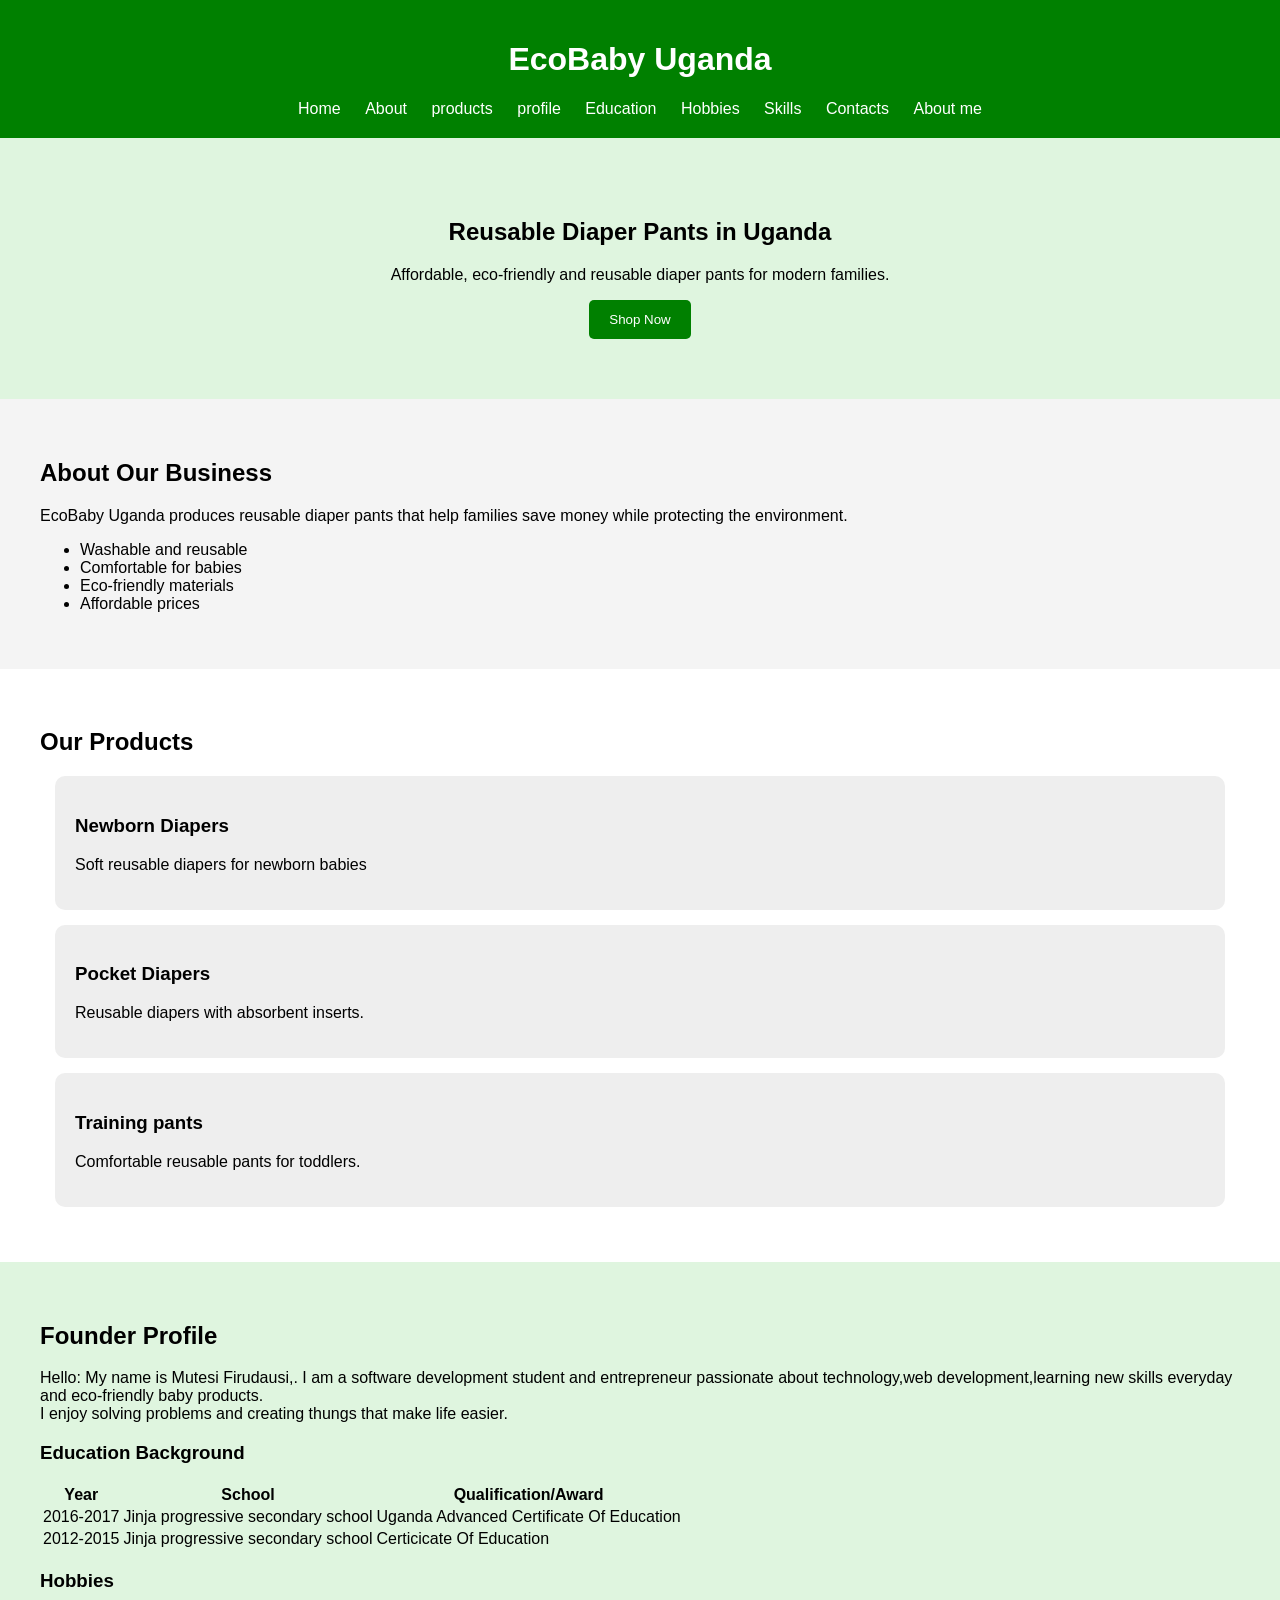
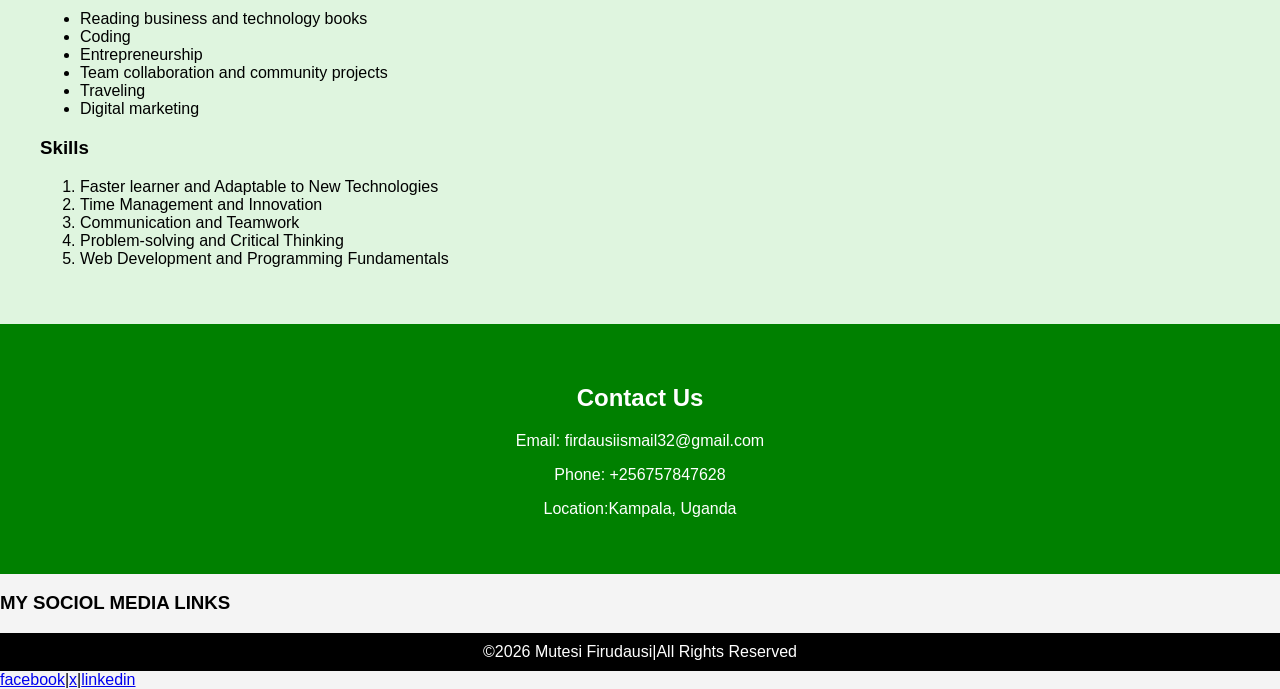
==== index.html @ 182d4ecd "My first website" ====
<!DOCTYPE html>
<html lang="en">

<head>
    <meta charset="UTF-8">
    <meta name="viewport" content="width=device-width, initial-scale=1.0">
    <title>EcoBaby Uganda</title>
    <link rel="stylesheet" href="style.css">
</head>

<body>
    <!--Navigation-->
    <div class="nav links">
        <header>
            <h1>EcoBaby Uganda</h1>
            <nav>
                <a href="index.html">Home</a>
                <a href="About.html">About</a>
                <a href="products.html">products</a>
                <a href="profile.html">profile</a>
                <a href="educ.html">Education</a>
                <a href="hobbies.html">Hobbies</a>
                <a href="skills.html">Skills</a>
                <a href="contact.html">Contacts</a>
                <a href="#about">About me</a>
            </nav>
    </div>
    </header>
    <!--Hero Section-->
    <section class="hero">
        <h2>Reusable Diaper Pants in Uganda</h2>
        <p>
            Affordable, eco-friendly and reusable diaper pants for modern families.
        </p>
        <button>Shop Now</button>
    </section>
    <!--About -->
    <section id="about" class="about">
        <h2>About Our Business</h2>
        <p>EcoBaby Uganda produces reusable diaper pants that help families save money while protecting the environment.
        </p>
        <ul>
            <li>Washable and reusable</li>
            <li>Comfortable for babies</li>
            <li>Eco-friendly materials</li>
            <li>Affordable prices</li>
        </ul>
    </section>
    <!--products-->
    <section id="products" class="products">
        <h2>Our Products</h2>
        <div class="product-box">
            <h3>Newborn Diapers</h3>
            <p>Soft reusable diapers for newborn babies</p>
        </div>
        <div class="product-box">
            <h3>Pocket Diapers</h3>
            <p>Reusable diapers with absorbent inserts.</p>
        </div>
        <div class="product-box">
            <h3>Training pants</h3>
            <p>Comfortable reusable pants for toddlers.</p>
        </div>
    </section>
    <!--personal profile-->
    <section id="profile" class="profile">
        <h2>Founder Profile</h2>
        <p>Hello: My name is Mutesi Firudausi,. I am a software development student and entrepreneur passionate about
            technology,web development,learning new skills everyday and eco-friendly baby products.<br>I enjoy solving
            problems and creating thungs that make life easier.
        </p>
        <h3>Education Background</h3>
        <table>
            <tr>
                <th>Year</th>
                <th>School</th>
                <th>Qualification/Award</th>
            </tr>
            <tr>
                <td>2016-2017</td>
                <td>Jinja progressive secondary school</td>
                <td>Uganda Advanced Certificate Of Education</td>
            </tr>
            <tr>
                <td>2012-2015</td>
                <td>Jinja progressive secondary school</td>
                <td>Certicicate Of Education</td>
            </tr>
        </table>
        <h3>Hobbies</h3>
        <ul>
            <li>Reading business and technology books</li>
            <li>Coding</li>
            <li>Entrepreneurship</li>
            <li>Team collaboration and community projects</li>
            <li>Traveling</li>
            <LI>Digital marketing</LI>
        </ul>
        <h3>Skills</h3>
        <ol>
            <li>Faster learner and Adaptable to New Technologies</li>
            <li>Time Management and Innovation</li>
            <li>Communication and Teamwork</li>
            <li>Problem-solving and Critical Thinking</li>
            <li>Web Development and Programming Fundamentals</li>
        </ol>
    </section>
    <!--Contact-->
    <section id="contact" class="contact">
        <h2>Contact Us</h2>
        <p> Email: firdausiismail32@gmail.com</p>
        <p>Phone: +256757847628</p>
        <p>Location:Kampala, Uganda</p>
    </section>
    <h3>MY SOCIOL MEDIA LINKS</h3>
    <footer>&copy;2026 Mutesi Firudausi|All Rights Reserved</footer>
    <a href="https://www.facebook.com">facebook</a>|<a href="https://x.com/twitt-login?lang=en">x</a>|<a
        href="https://www.linkedin.com/login">linkedin</a>
</body>

</html>
---- style.css ----
body{
    font-family: Arial, sans-serif;
    margin:0;
    padding:0;
    background-color: #f4f4f4;
}
/*Header*/
header{
    background-color: green;
    color: white;
    padding: 20px;
    text-align: center;
}
nav a{
    color: white;
    margin: 10px;
    text-decoration: none;
}
/*Hero section */
.hero{
    background-color: #dff5df;
    text-align: center;
    padding: 60px;
}
.hero button{
    padding: 12px 20px;
    background-color: green;
    color: white;
    border: none;
    border-radius: 5px;
}
/*sections*/
section{
    padding: 40px;
}
.products{
    background-color: white;
}
.product-box{
    background-color: #eeeeee;
    margin: 15px;
    padding: 20px;
    border-radius: 10px;
}
/*profile*/
.profile{
    background-color: #dff5df;
}
/*contact*/
.contact{
    background-color: green;
    color: white;
    text-align: center;
}
/* Footer */
footer{
    background-color: black;
    color: white;
    text-align: center;
    padding: 10px;
}
html{
    scroll-behavior: smooth;
}
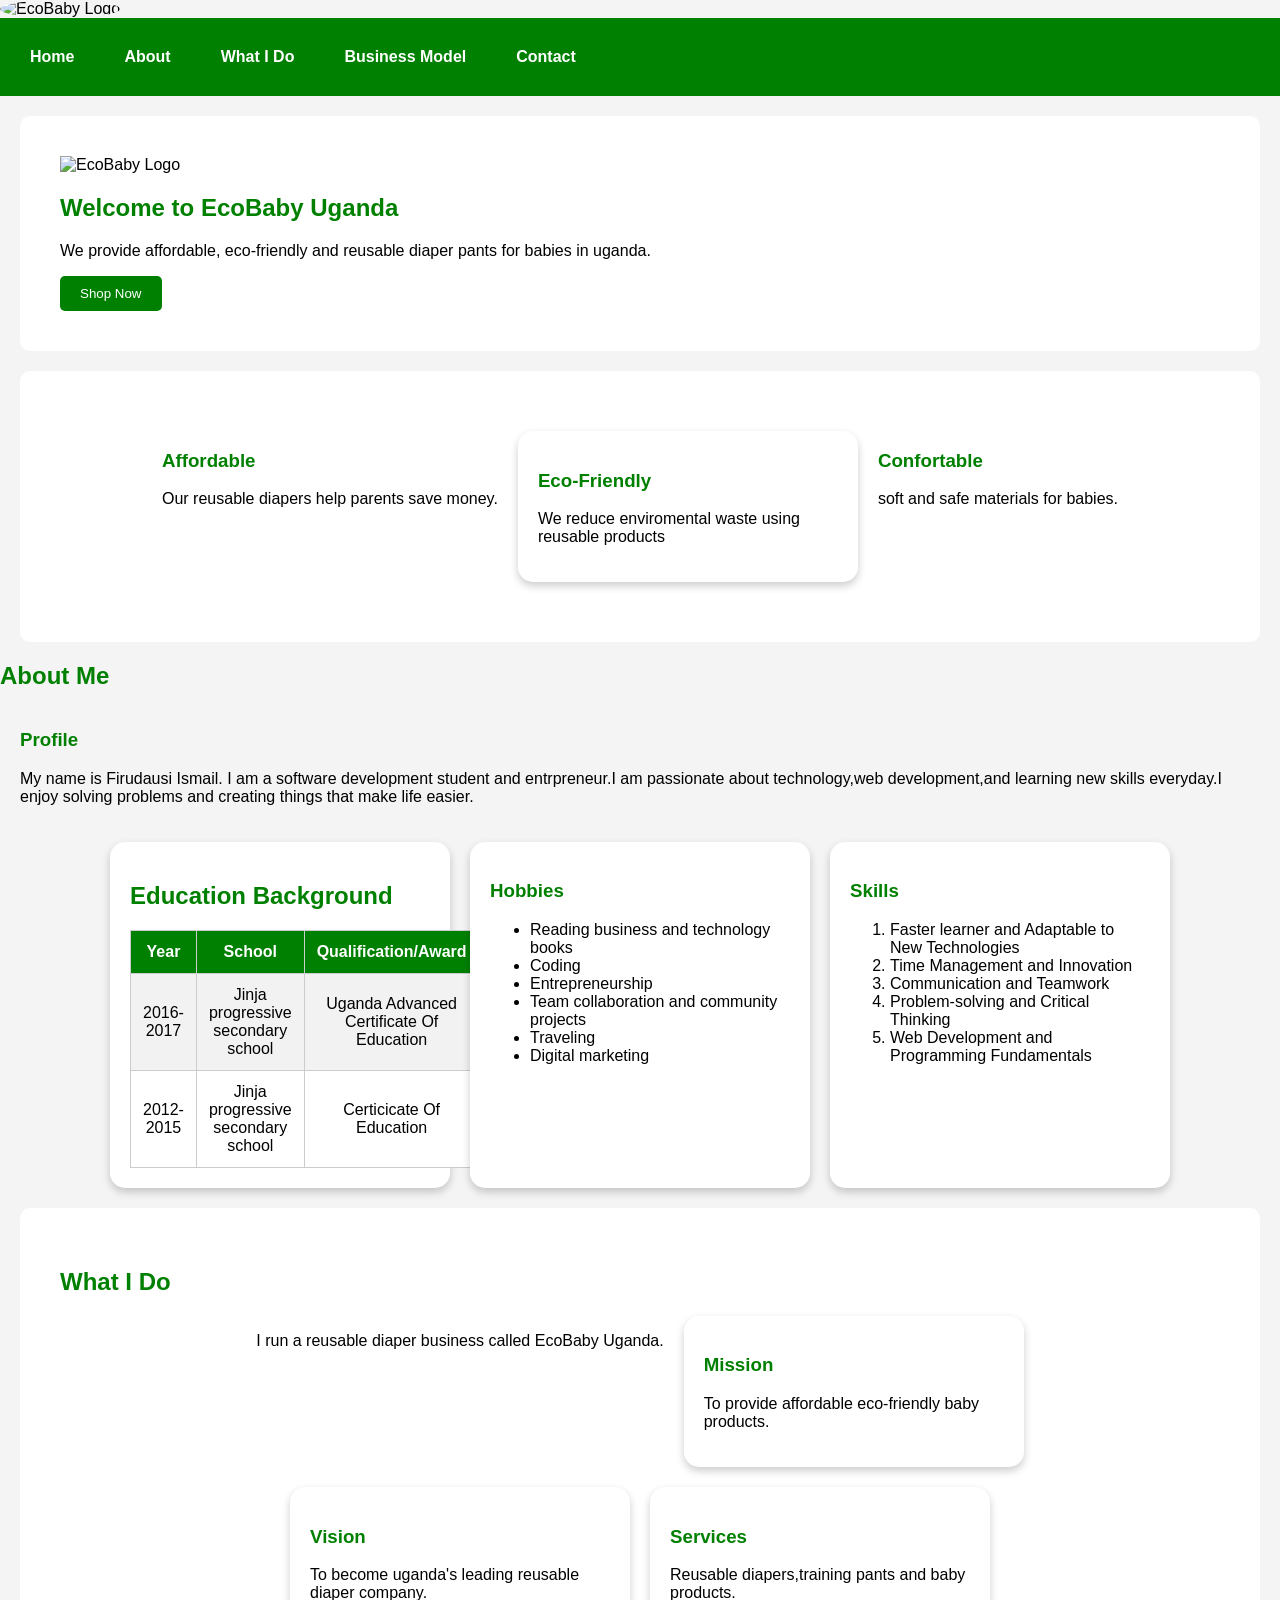
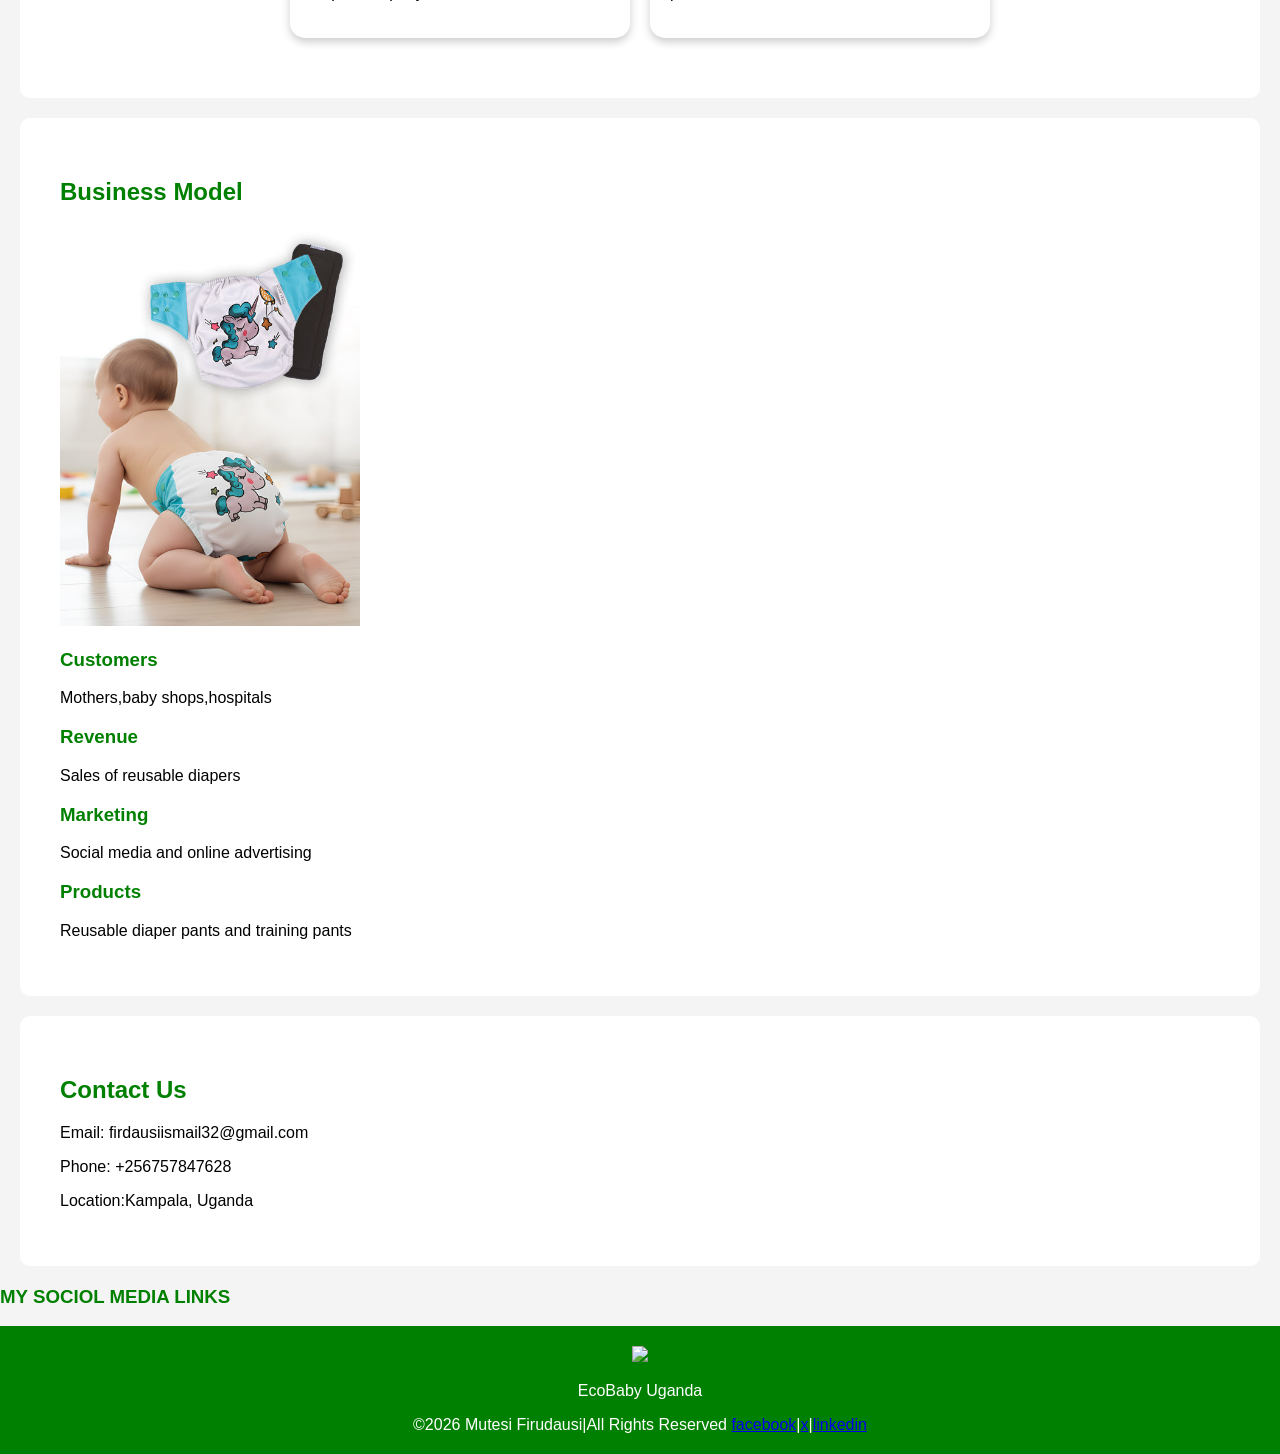
==== commit 7d875719: "refactory" ====
--- a/index.html
+++ b/index.html
@@ -10,66 +10,57 @@
 
 <body>
     <!--Navigation-->
+    <div class="logo">
+        <img src="image/logo.png" alt="EcoBaby Logo">
+    </div>
     <div class="nav links">
-        <header>
-            <h1>EcoBaby Uganda</h1>
             <nav>
                 <a href="index.html">Home</a>
                 <a href="About.html">About</a>
-                <a href="products.html">products</a>
-                <a href="profile.html">profile</a>
-                <a href="educ.html">Education</a>
-                <a href="hobbies.html">Hobbies</a>
-                <a href="skills.html">Skills</a>
-                <a href="contact.html">Contacts</a>
-                <a href="#about">About me</a>
+                <a href="whatido.html">What I Do</a>
+                <a href="businessmodel.html">Business Model</a>
+                <a href="contact.html">Contact</a> 
             </nav>
     </div>
-    </header>
-    <!--Hero Section-->
     <section class="hero">
-        <h2>Reusable Diaper Pants in Uganda</h2>
+    <div class="hero-card">
+        <img src="images/logo.png" alt="EcoBaby Logo" width="150">
+        <h1>Welcome to EcoBaby Uganda</h1>
         <p>
-            Affordable, eco-friendly and reusable diaper pants for modern families.
+           We provide affordable, eco-friendly and reusable diaper pants for babies in uganda.
         </p>
         <button>Shop Now</button>
+    </div>
     </section>
-    <!--About -->
-    <section id="about" class="about">
-        <h2>About Our Business</h2>
-        <p>EcoBaby Uganda produces reusable diaper pants that help families save money while protecting the environment.
+    <!--Features-->
+    <section>
+        <div class="container">
+            <div class="card">
+                <h3>Affordable</h3>
+                <p>Our reusable diapers help parents save money.</p>
+            </div>
+            <div class="cards">
+                <h3>Eco-Friendly</h3>
+                <p>We reduce enviromental waste using reusable products</p>
+            </div>
+            <div class="card>">
+                <h3>Confortable</h3>
+                <p>soft and safe materials for babies.</p>
+            </div>
+            </div>
+    </section>
+   <!--About-->
+    <secti on id="about" class="about">
+        <h2>About Me</h2>
+        <div class="container">
+            <!--profile card-->
+            <div class="card">
+                <h3>Profile</h3>
+        <p>My name is Firudausi Ismail. I am a software development student and entrpreneur.I am passionate about technology,web development,and learning new skills everyday.I enjoy solving problems and creating things that make life easier.
         </p>
-        <ul>
-            <li>Washable and reusable</li>
-            <li>Comfortable for babies</li>
-            <li>Eco-friendly materials</li>
-            <li>Affordable prices</li>
-        </ul>
-    </section>
-    <!--products-->
-    <section id="products" class="products">
-        <h2>Our Products</h2>
-        <div class="product-box">
-            <h3>Newborn Diapers</h3>
-            <p>Soft reusable diapers for newborn babies</p>
-        </div>
-        <div class="product-box">
-            <h3>Pocket Diapers</h3>
-            <p>Reusable diapers with absorbent inserts.</p>
-        </div>
-        <div class="product-box">
-            <h3>Training pants</h3>
-            <p>Comfortable reusable pants for toddlers.</p>
-        </div>
-    </section>
-    <!--personal profile-->
-    <section id="profile" class="profile">
-        <h2>Founder Profile</h2>
-        <p>Hello: My name is Mutesi Firudausi,. I am a software development student and entrepreneur passionate about
-            technology,web development,learning new skills everyday and eco-friendly baby products.<br>I enjoy solving
-            problems and creating thungs that make life easier.
-        </p>
-        <h3>Education Background</h3>
+            </div>
+        <div class="cards">
+        <h2>Education Background</h2>
         <table>
             <tr>
                 <th>Year</th>
@@ -87,6 +78,9 @@
                 <td>Certicicate Of Education</td>
             </tr>
         </table>
+        </div>
+        <!--Hobbies card-->
+        <div class="cards">
         <h3>Hobbies</h3>
         <ul>
             <li>Reading business and technology books</li>
@@ -96,6 +90,9 @@
             <li>Traveling</li>
             <LI>Digital marketing</LI>
         </ul>
+        </div>
+        <!--Skills card-->
+        <div class="cards">
         <h3>Skills</h3>
         <ol>
             <li>Faster learner and Adaptable to New Technologies</li>
@@ -104,6 +101,38 @@
             <li>Problem-solving and Critical Thinking</li>
             <li>Web Development and Programming Fundamentals</li>
         </ol>
+        </div>
+        </div>
+    </section>
+    <section>
+        <h2>What I Do</h2>
+        <div class="container">
+        <p>I run a reusable diaper business called EcoBaby Uganda.</p>
+        <div class="cards">
+        <h3>Mission</h3>
+        <p>To provide affordable eco-friendly baby products.</p>
+        </div>
+        <div class="cards">
+        <h3>Vision</h3>
+        <p>To become uganda's leading reusable diaper company.</p>
+        </div>
+        <div class="cards">
+        <h3>Services</h3>
+        <p>Reusable diapers,training pants and baby products.</p>
+        </div>
+        </div>
+    </section>
+    <section>
+        <h2>Business Model</h2>
+        <img src="diaper.jpg" alt="Reusable Diaper" width="300">
+        <h3>Customers</h3>
+        <p>Mothers,baby shops,hospitals</p>
+        <h3>Revenue</h3>
+        <p>Sales of reusable diapers</p>
+        <h3>Marketing</h3>
+        <p>Social media and online advertising</p>
+        <h3>Products</h3>
+        <p>Reusable diaper pants and training pants</p>
     </section>
     <!--Contact-->
     <section id="contact" class="contact">
@@ -113,9 +142,13 @@
         <p>Location:Kampala, Uganda</p>
     </section>
     <h3>MY SOCIOL MEDIA LINKS</h3>
-    <footer>&copy;2026 Mutesi Firudausi|All Rights Reserved</footer>
-    <a href="https://www.facebook.com">facebook</a>|<a href="https://x.com/twitt-login?lang=en">x</a>|<a
+    <footer>
+        <img src="images/logo.png" width="80">
+        <p>EcoBaby Uganda</p>
+        &copy;2026 Mutesi Firudausi|All Rights Reserved
+        <a href="https://www.facebook.com">facebook</a>|<a href="https://x.com/twitt-login?lang=en">x</a>|<a
         href="https://www.linkedin.com/login">linkedin</a>
+    </footer>
 </body>
 
 </html>
--- a/style.css
+++ b/style.css
@@ -1,64 +1,96 @@
 body{
-    font-family: Arial, sans-serif;
-    margin:0;
-    padding:0;
-    background-color: #f4f4f4;
+    font-family: Arial,sans-serif;
+    margin: 0;
+    background: #f4f4f4;
 }
-/*Header*/
-header{
-    background-color: green;
-    color: white;
-    padding: 20px;
+nav{
+    background: green;
+    padding: 15px;
     text-align: center;
 }
 nav a{
-    color: white;
-    margin: 10px;
+    color: wheat;
+    margin: 15px;
     text-decoration: none;
+    font-weight: bold;
+}section{
+    padding: 40px;
+    margin: 20px;
+    background: white;
+    border-radius: 10px;
 }
-/*Hero section */
-.hero{
-    background-color: #dff5df;
-    text-align: center;
-    padding: 60px;
-}
-.hero button{
-    padding: 12px 20px;
-    background-color: green;
+h1,h2,h3{color: green;}
+button{
+    background: green;
     color: white;
     border: none;
+    padding: 10px 20px;
     border-radius: 5px;
 }
-/*sections*/
-section{
-    padding: 40px;
-}
-.products{
-    background-color: white;
-}
-.product-box{
-    background-color: #eeeeee;
-    margin: 15px;
-    padding: 20px;
-    border-radius: 10px;
-}
-/*profile*/
-.profile{
-    background-color: #dff5df;
-}
-/*contact*/
-.contact{
-    background-color: green;
+footer{
+    background: green;
     color: white;
     text-align: center;
+    padding: 20px;
 }
-/* Footer */
-footer{
-    background-color: black;
+table{
+    width: 100%;
+    border-collapse: collapse;
+    margin-top: 20px;
+    background: white;
+}
+table,th,td{border: 1px solid #ccc;}
+th{
+    background: green;
     color: white;
+    padding: 12px;
+}
+td{
+    padding: 12px;
     text-align: center;
-    padding: 10px;
 }
-html{
-    scroll-behavior: smooth;
+tr:nth-child(even){background: #f2f2f2;}
+tr:hover{background: #dff5df;}
+/*cards / containers */
+.container{
+    display: flex;
+    flex-wrap: wrap;
+    gap: 20px;
+    justify-content: center;
+    margin: 20px;
+}
+.cards{
+    background: white;
+    width: 300px;
+    padding: 20px;
+    border-radius: 15px;
+    box-shadow: 0 4px 8px rgba(0,0,0,0.2);
+    transition: 0.3s;
+}
+.card:hover{
+    transform: translateY(-5px);
+}
+.card h3{
+    color: green;
+}
+/*Navigation */
+nav{
+    background: green;
+    padding: 15px;
+    display: flex;
+    align-items: center;
+    gap: 20px;
+}
+/* Logo */
+.logo img{
+    width: 70px;
+    height: 70px;
+    border-radius: 50%;
+}
+/* Navigation Linkx */
+nav a{
+    color: white;
+    text-decoration: none;
+    font-weight: bold;
+}
 }
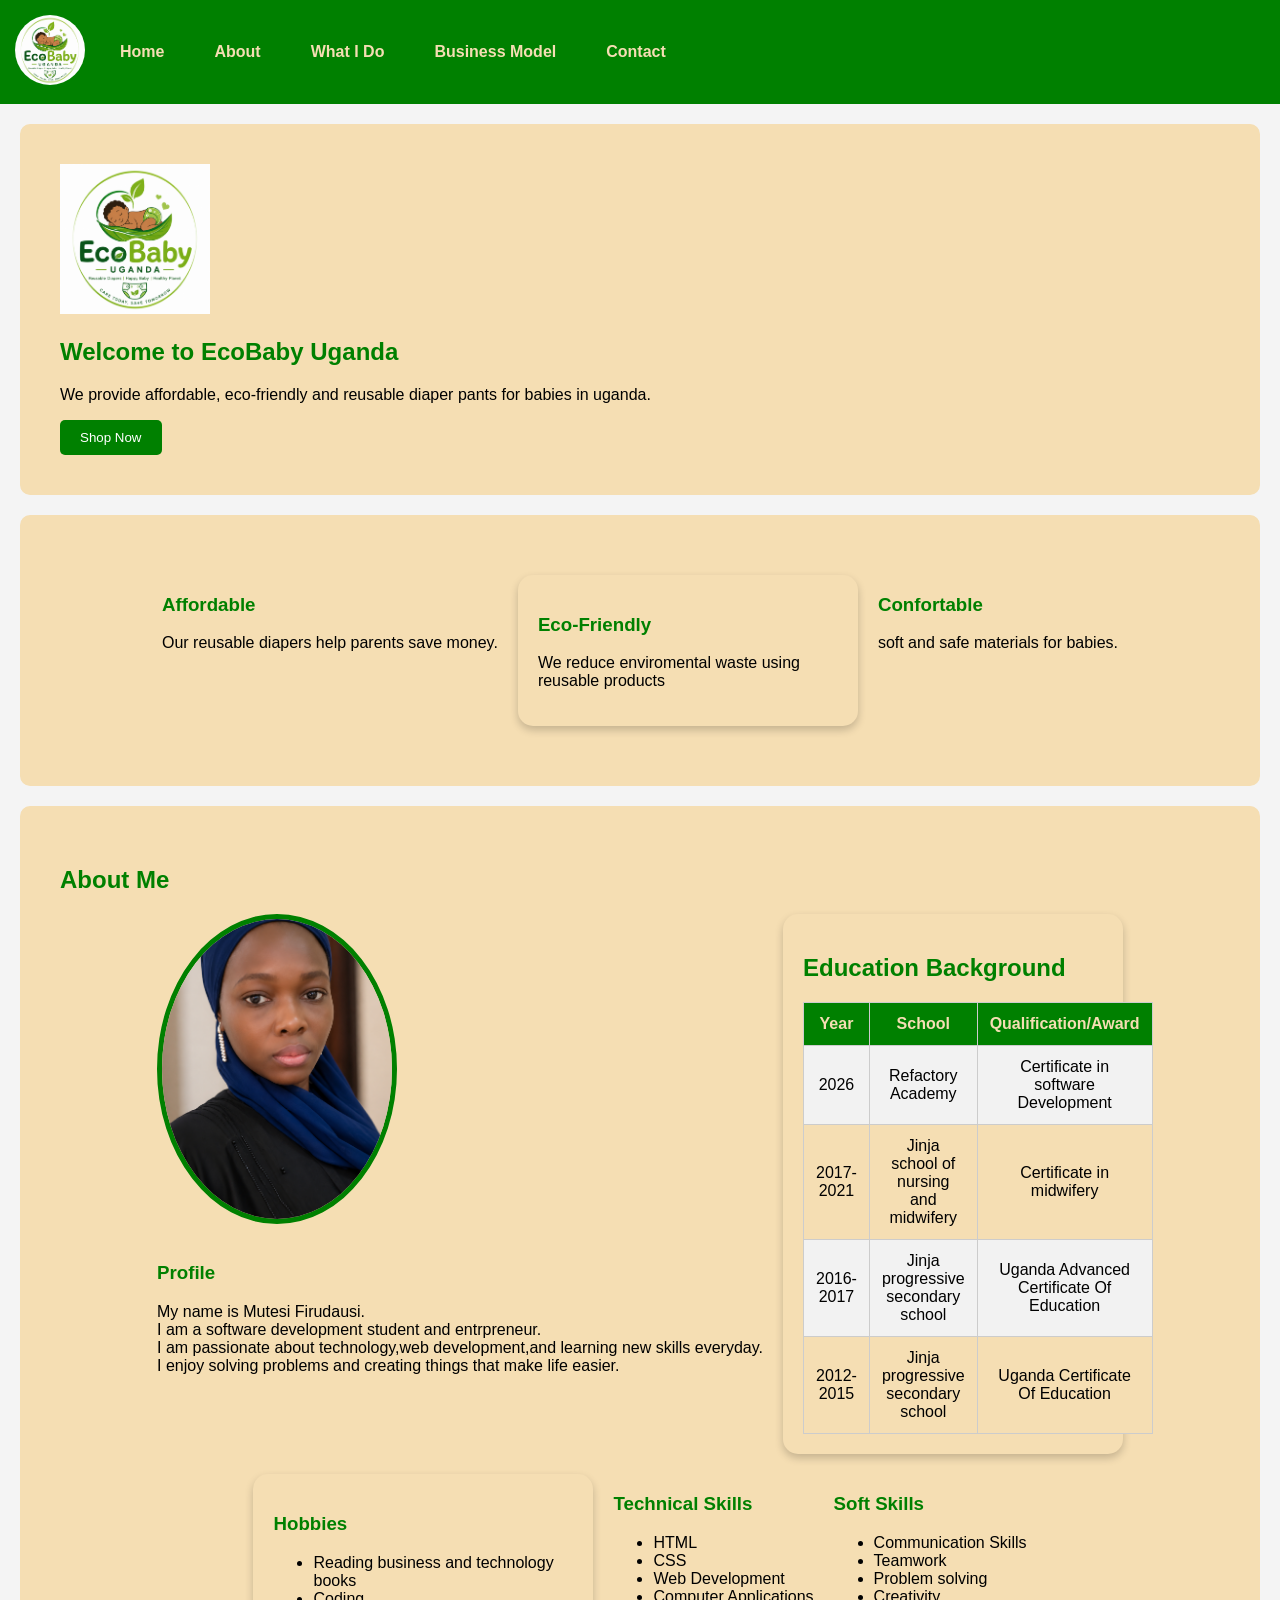
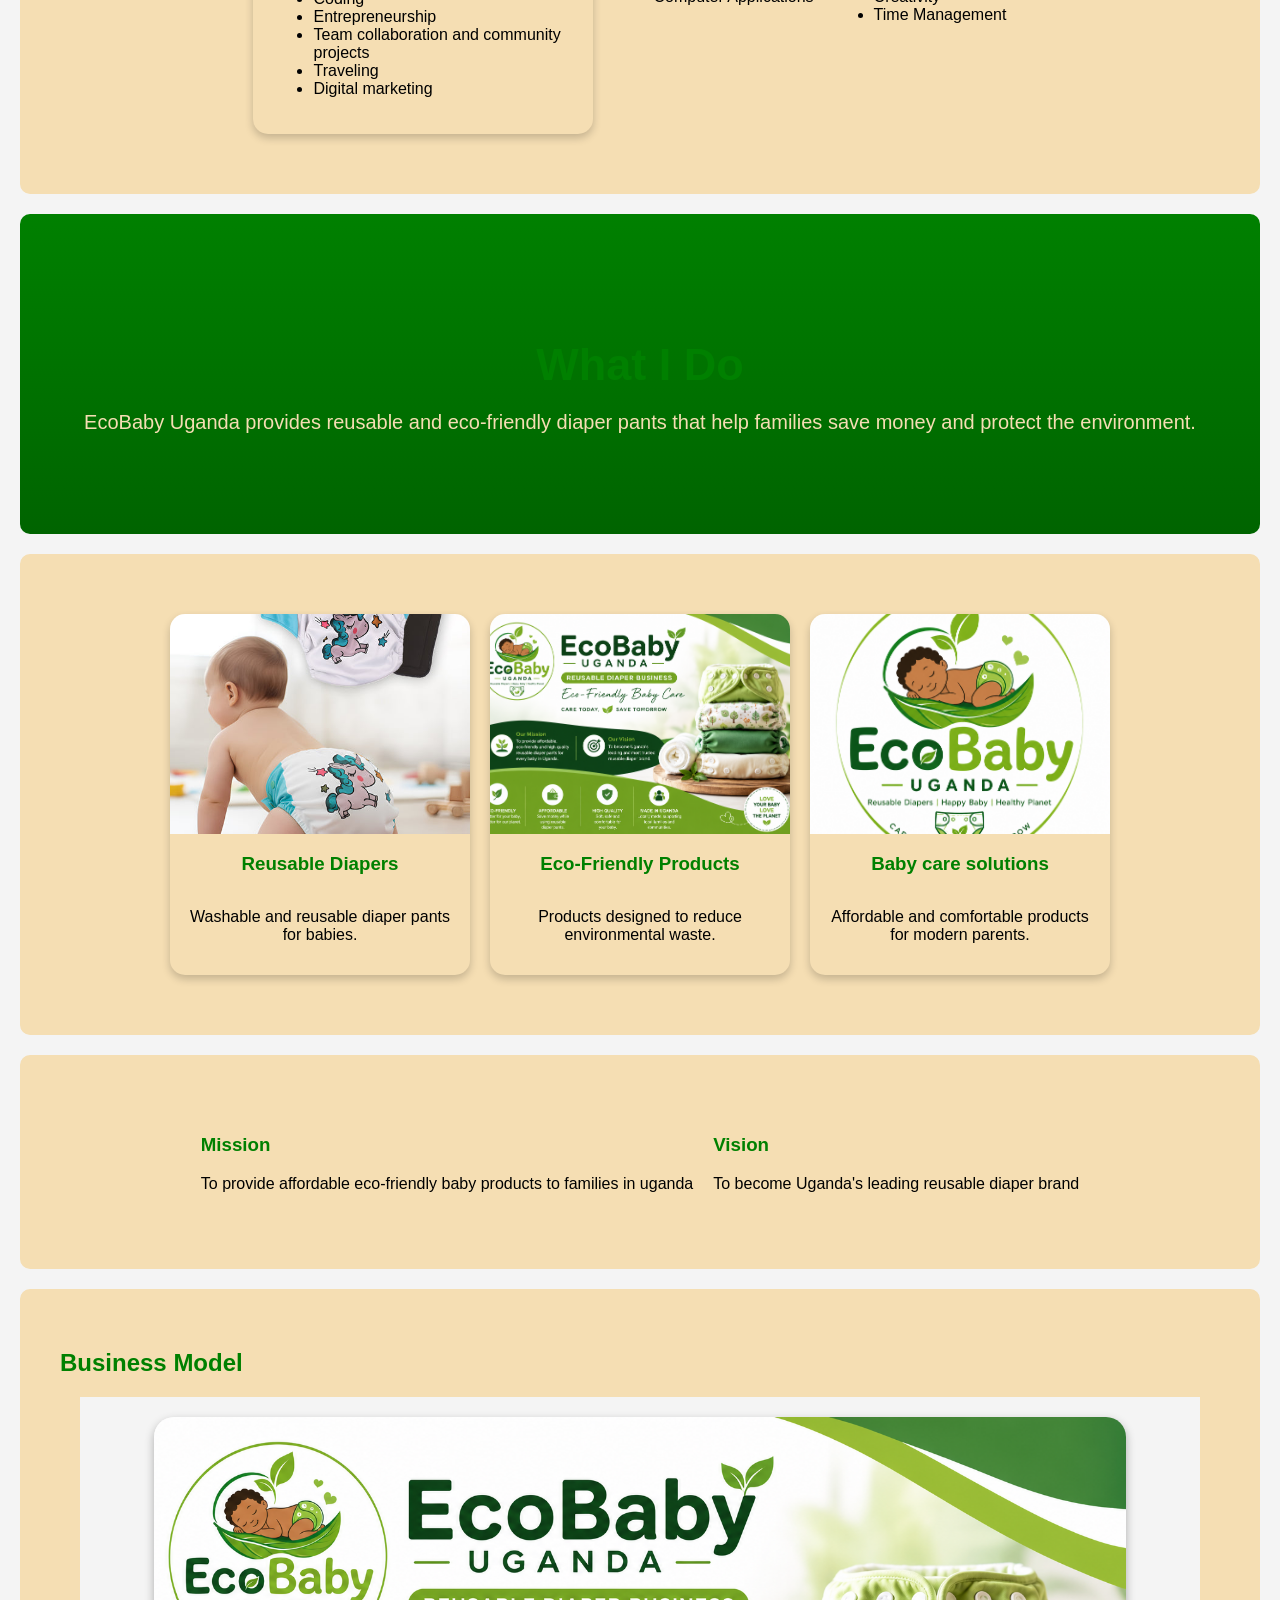
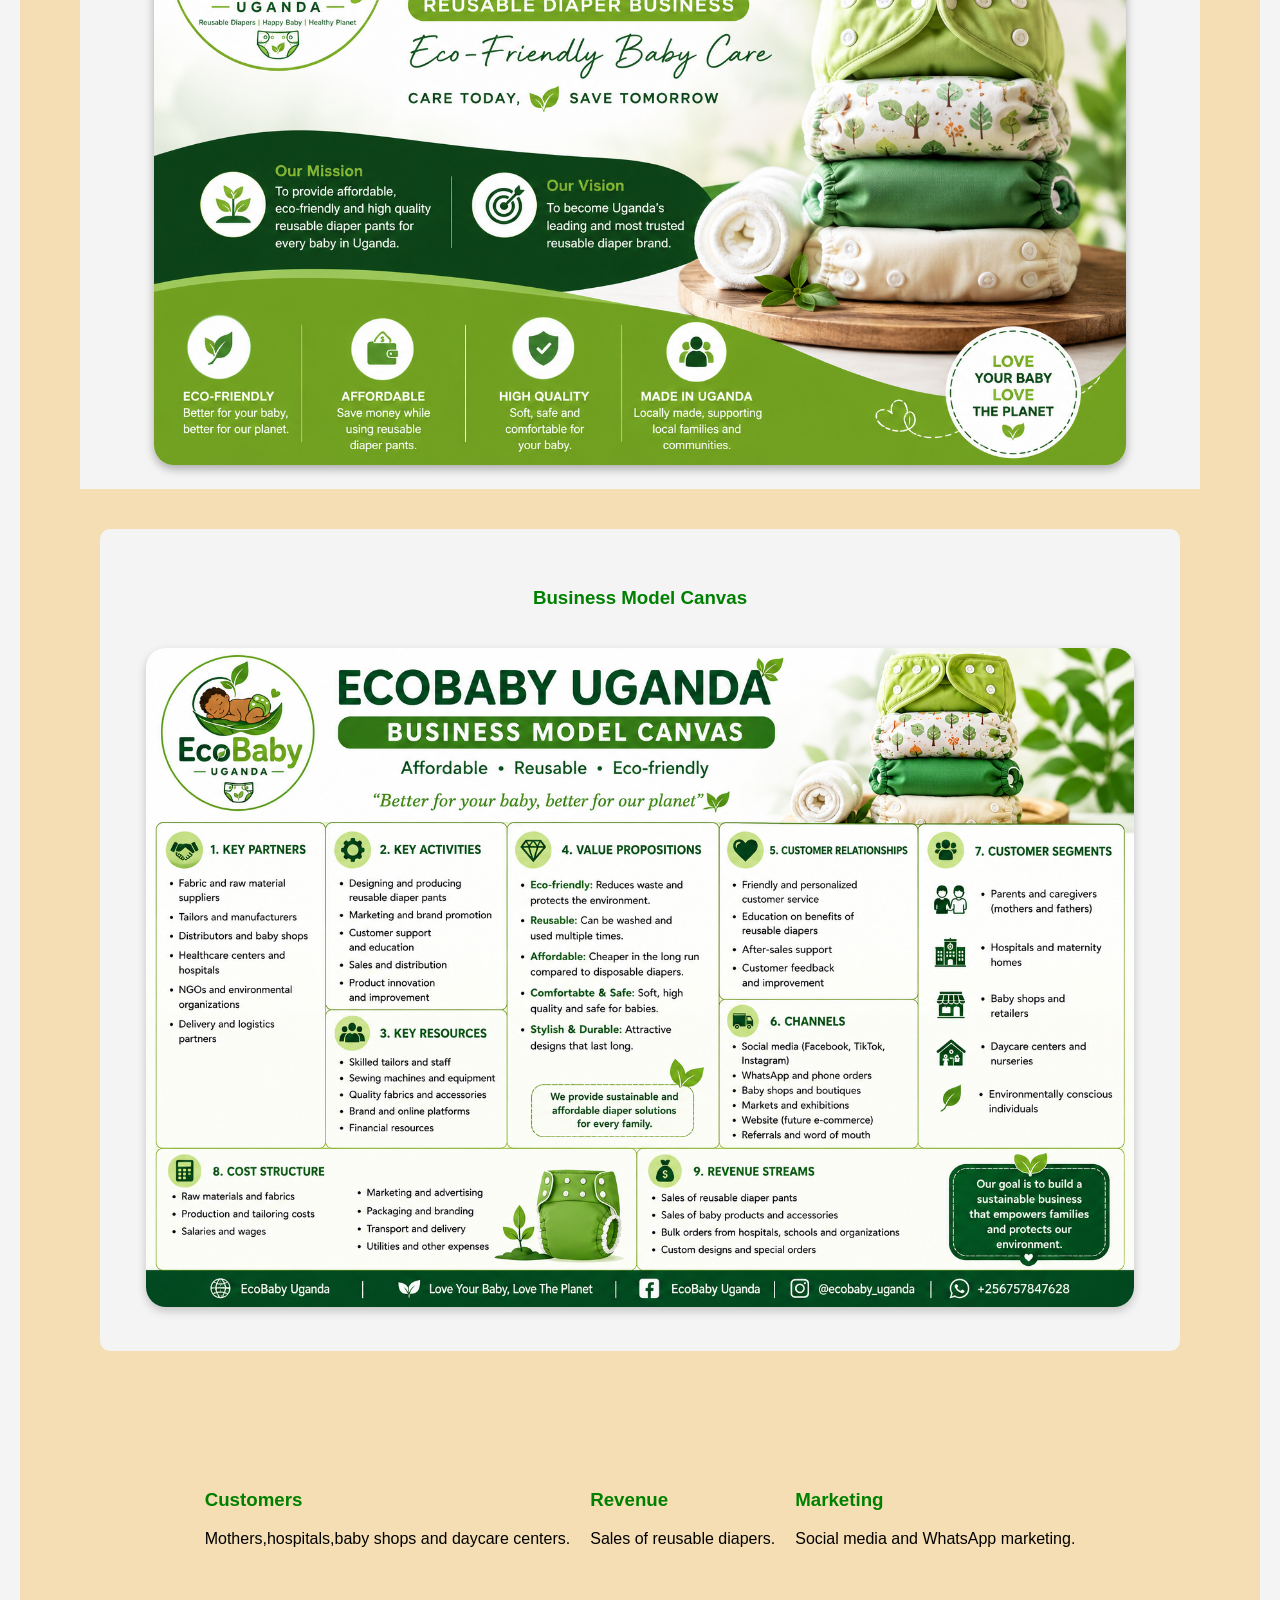
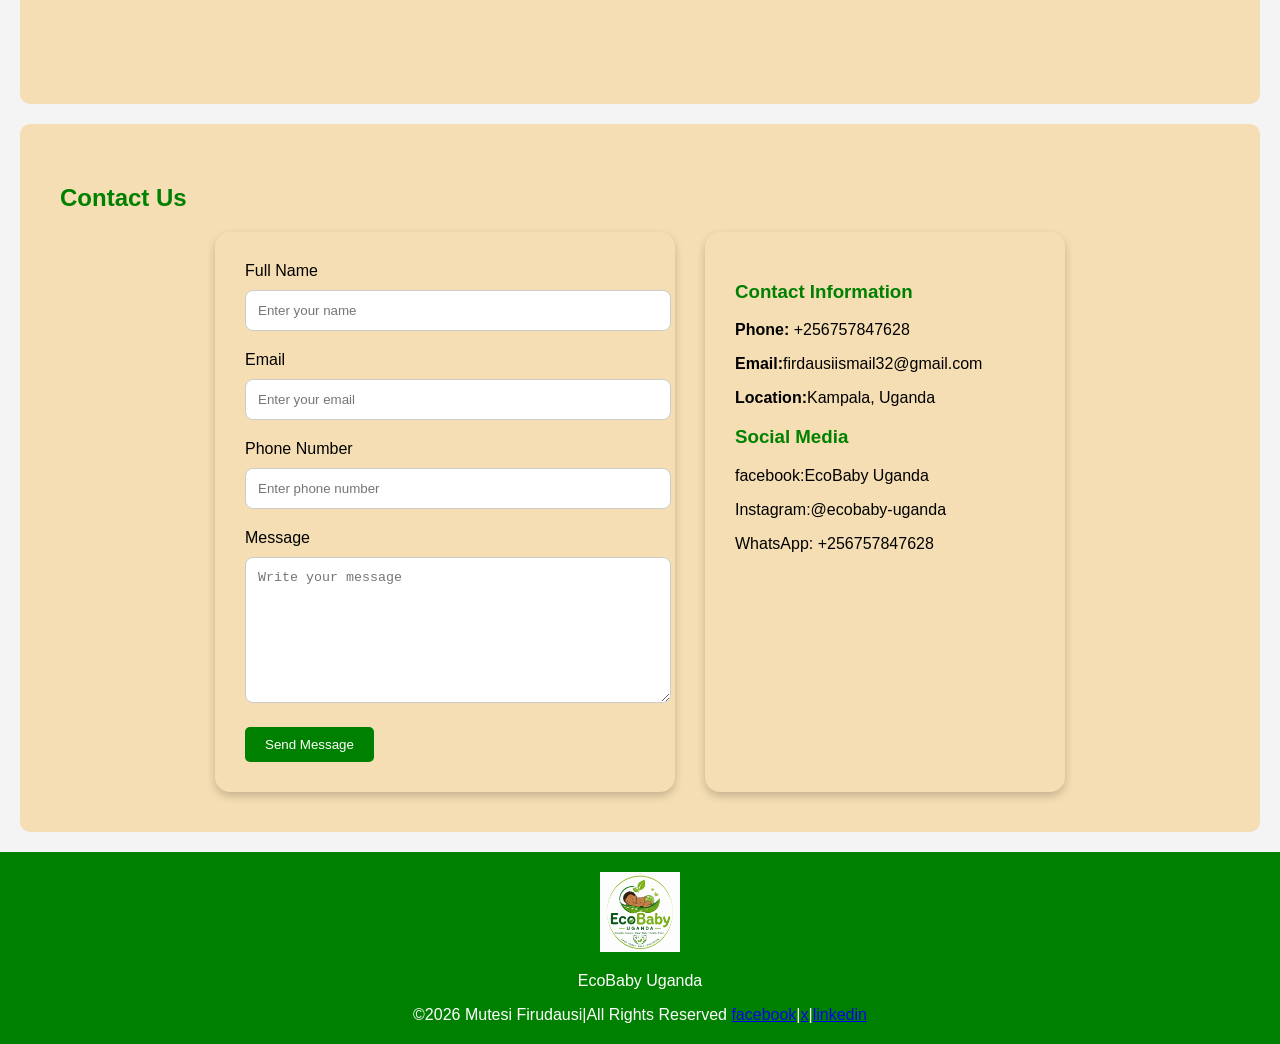
==== commit 27894e70: "i have updated my project" ====
--- a/index.html
+++ b/index.html
@@ -9,30 +9,30 @@
 </head>
 
 <body>
-    <!--Navigation-->
-    <div class="logo">
-        <img src="image/logo.png" alt="EcoBaby Logo">
-    </div>
-    <div class="nav links">
-            <nav>
-                <a href="index.html">Home</a>
-                <a href="About.html">About</a>
-                <a href="whatido.html">What I Do</a>
-                <a href="businessmodel.html">Business Model</a>
-                <a href="contact.html">Contact</a> 
-            </nav>
-    </div>
+    <nav>
+
+
+        <div class="logo">
+            <img src="logo.png" alt="Logo">
+        </div>
+
+        <a href="index.html">Home</a>
+        <a href="About.html">About</a>
+        <a href="whatido.html">What I Do</a>
+        <a href="businessmodel.html">Business Model</a>
+        <a href="contact.html">Contact</a>    
+    </nav>
     <section class="hero">
-    <div class="hero-card">
-        <img src="images/logo.png" alt="EcoBaby Logo" width="150">
-        <h1>Welcome to EcoBaby Uganda</h1>
-        <p>
-           We provide affordable, eco-friendly and reusable diaper pants for babies in uganda.
-        </p>
-        <button>Shop Now</button>
-    </div>
-    </section>
-    <!--Features-->
+        <div class="hero-card">
+            <img src="logo.png" alt="Logo" width="150">
+            <h1>Welcome to EcoBaby Uganda</h1>
+            <p>
+                We provide affordable, eco-friendly and reusable diaper pants for babies in uganda.
+            </p>
+            <button>Shop Now</button>
+        </div>
+    </section>
+
     <section>
         <div class="container">
             <div class="card">
@@ -47,107 +47,187 @@
                 <h3>Confortable</h3>
                 <p>soft and safe materials for babies.</p>
             </div>
-            </div>
-    </section>
-   <!--About-->
-    <secti on id="about" class="about">
+        </div>
+    </section>
+    <section>
         <h2>About Me</h2>
         <div class="container">
-            <!--profile card-->
-            <div class="card">
+
+            <div class="card profile-card">
+                <img src="myphoto.png" alt="myphoto" class="profile-image">
                 <h3>Profile</h3>
-        <p>My name is Firudausi Ismail. I am a software development student and entrpreneur.I am passionate about technology,web development,and learning new skills everyday.I enjoy solving problems and creating things that make life easier.
-        </p>
-            </div>
-        <div class="cards">
-        <h2>Education Background</h2>
-        <table>
-            <tr>
-                <th>Year</th>
-                <th>School</th>
-                <th>Qualification/Award</th>
-            </tr>
-            <tr>
-                <td>2016-2017</td>
-                <td>Jinja progressive secondary school</td>
-                <td>Uganda Advanced Certificate Of Education</td>
-            </tr>
-            <tr>
-                <td>2012-2015</td>
-                <td>Jinja progressive secondary school</td>
-                <td>Certicicate Of Education</td>
-            </tr>
-        </table>
-        </div>
-        <!--Hobbies card-->
-        <div class="cards">
-        <h3>Hobbies</h3>
-        <ul>
-            <li>Reading business and technology books</li>
-            <li>Coding</li>
-            <li>Entrepreneurship</li>
-            <li>Team collaboration and community projects</li>
-            <li>Traveling</li>
-            <LI>Digital marketing</LI>
-        </ul>
-        </div>
-        <!--Skills card-->
-        <div class="cards">
-        <h3>Skills</h3>
-        <ol>
-            <li>Faster learner and Adaptable to New Technologies</li>
-            <li>Time Management and Innovation</li>
-            <li>Communication and Teamwork</li>
-            <li>Problem-solving and Critical Thinking</li>
-            <li>Web Development and Programming Fundamentals</li>
-        </ol>
-        </div>
-        </div>
-    </section>
-    <section>
-        <h2>What I Do</h2>
-        <div class="container">
-        <p>I run a reusable diaper business called EcoBaby Uganda.</p>
-        <div class="cards">
-        <h3>Mission</h3>
-        <p>To provide affordable eco-friendly baby products.</p>
-        </div>
-        <div class="cards">
-        <h3>Vision</h3>
-        <p>To become uganda's leading reusable diaper company.</p>
-        </div>
-        <div class="cards">
-        <h3>Services</h3>
-        <p>Reusable diapers,training pants and baby products.</p>
-        </div>
+                <p>My name is Mutesi Firudausi.<br> I am a software development student and entrpreneur.<br>I am
+                    passionate about technology,web development,and learning new skills everyday.<br>I enjoy solving
+                    problems and creating things that make life easier.<br>
+                </p>
+            </div>
+            <div class="cards">
+                <h2>Education Background</h2>
+                <table>
+                    <tr>
+                        <th>Year</th>
+                        <th>School</th>
+                        <th>Qualification/Award</th>
+                    </tr>
+                    <tr>
+                        <td>2026</td>
+                        <td>Refactory Academy</td>
+                        <td>Certificate in software Development</td>
+                    </tr>
+                    <tr>
+                        <td>2017-2021</td>
+                        <td>Jinja school of nursing and midwifery</td>
+                        <td>Certificate in midwifery</td>
+                    </tr>
+                    <tr>
+                        <td>2016-2017</td>
+                        <td>Jinja progressive secondary school</td>
+                        <td>Uganda Advanced Certificate Of Education</td>
+                    </tr>
+                    <tr>
+                        <td>2012-2015</td>
+                        <td>Jinja progressive secondary school</td>
+                        <td> Uganda Certificate Of Education</td>
+                    </tr>
+                </table>
+            </div>
+
+            <div class="cards">
+                <h3>Hobbies</h3>
+                <ul>
+                    <li>Reading business and technology books</li>
+                    <li>Coding</li>
+                    <li>Entrepreneurship</li>
+                    <li>Team collaboration and community projects</li>
+                    <li>Traveling</li>
+                    <LI>Digital marketing</LI>
+                </ul>
+            </div>
+            <div class="card">
+                <h3>Technical Skills</h3>
+                <ul>
+                    <li>HTML</li>
+                    <LI>CSS</LI>
+                    <LI>Web Development</LI>
+                    <li>Computer Applications</li>
+                </ul>
+            </div>
+            <div class="card">
+                <h3>Soft Skills</h3>
+                <ul>
+                    <li>Communication Skills</li>
+                    <li>Teamwork</li>
+                    <li>Problem solving</li>
+                    <li>Creativity</li>
+                    <li>Time Management</li>
+                </ul>
+            </div>
+        </div>
+    </section>
+    <section class="what-hero">
+        <div class="hero-content">
+            <h3>What I Do</h3>
+            <p>
+                EcoBaby Uganda provides reusable and eco-friendly diaper pants that help families save money and protect the environment.
+            </p>
+        </div>
+    </section>
+    <section>
+
+        <div class="container">
+            <div class="service-card">
+                <img src="diaper.jpg" alt="Diaper">
+                <h3>Reusable Diapers</h3>
+                <p>Washable and reusable diaper pants for babies.</p>
+            </div>
+            <div class="service-card">
+                <img src="business-banner.png" alt="EcoBaby">
+                <h3>Eco-Friendly Products</h3>
+                <p>Products designed to reduce environmental waste.</p>
+            </div>
+            <div class="service-card">
+                <img src="logo.png" alt="Logo">
+                <h3>Baby care solutions</h3>
+                <p>Affordable and comfortable products for modern parents.</p>
+            </div>
+        </div>
+    </section>
+
+    <section>
+        <div class="container">
+            <div class="card">
+                <h3>Mission</h3>
+                <p>To provide affordable eco-friendly baby products to families in uganda</p>
+            </div>
+            <div class="card">
+                <h3>Vision</h3>
+                <p>To become Uganda's leading reusable diaper brand</p>
+            </div>
         </div>
     </section>
     <section>
         <h2>Business Model</h2>
-        <img src="diaper.jpg" alt="Reusable Diaper" width="300">
-        <h3>Customers</h3>
-        <p>Mothers,baby shops,hospitals</p>
-        <h3>Revenue</h3>
-        <p>Sales of reusable diapers</p>
-        <h3>Marketing</h3>
-        <p>Social media and online advertising</p>
-        <h3>Products</h3>
-        <p>Reusable diaper pants and training pants</p>
-    </section>
-    <!--Contact-->
-    <section id="contact" class="contact">
+        <div class="container">
+            <div class="banner">
+                <img src="business-banner.png" alt="EcoBaby Business Banner">
+            </div>
+            <section class="canvas-section">
+                <h3>Business Model Canvas</h3>
+                <img src="canvas.png" alt="Business Model Canvas" class="canvas-image">
+            </section>
+            <section>
+                <div class="container">
+                    <div class="card">
+                        <h3>Customers</h3>
+                        <p>Mothers,hospitals,baby shops and daycare centers.</p>
+                    </div>
+                    <div class="card">
+                        <h3>Revenue</h3>
+                        <p>Sales of reusable diapers.</p>
+                    </div>
+                    <div class="card">
+                        <h3>Marketing</h3>
+                        <p>Social media and WhatsApp marketing.</p>
+                    </div>
+                </div>
+            </section>
+    </section>
+
+    <section>
         <h2>Contact Us</h2>
-        <p> Email: firdausiismail32@gmail.com</p>
-        <p>Phone: +256757847628</p>
-        <p>Location:Kampala, Uganda</p>
-    </section>
-    <h3>MY SOCIOL MEDIA LINKS</h3>
+        <div class="contact-container">
+            <div class="contact-form">
+                <form>
+                    <label>Full Name</label>
+                    <input type="text" placeholder="Enter your name"><br>
+                    <label>Email</label>
+                    <input type="email" placeholder="Enter your email"><br>
+                    <label>Phone Number</label>
+                    <input type="text" placeholder="Enter phone number">
+                    <label>Message</label>
+                    <textarea placeholder="Write your message"></textarea>
+                    <button type="submit">Send Message</button>
+                </form>
+            </div>
+            <div class="contact-info">
+                <h3>Contact Information</h3>
+                <p><strong>Phone:</strong> +256757847628</p>
+                <p><strong>Email:</strong>firdausiismail32@gmail.com</p>
+                <p><strong>Location:</strong>Kampala, Uganda</p>
+                <h3>Social Media</h3>
+                <p>facebook:EcoBaby Uganda</p>
+                <p>Instagram:@ecobaby-uganda</p>
+                <p>WhatsApp: +256757847628</p>
+            </div>
+        </div>
+    </section>
+
     <footer>
-        <img src="images/logo.png" width="80">
+        <img src="logo.png" width="80">
         <p>EcoBaby Uganda</p>
         &copy;2026 Mutesi Firudausi|All Rights Reserved
         <a href="https://www.facebook.com">facebook</a>|<a href="https://x.com/twitt-login?lang=en">x</a>|<a
-        href="https://www.linkedin.com/login">linkedin</a>
+            href="https://www.linkedin.com/login">linkedin</a>
     </footer>
 </body>
 
--- a/style.css
+++ b/style.css
@@ -16,7 +16,7 @@
 }section{
     padding: 40px;
     margin: 20px;
-    background: white;
+    background: wheat;
     border-radius: 10px;
 }
 h1,h2,h3{color: green;}
@@ -37,12 +37,12 @@
     width: 100%;
     border-collapse: collapse;
     margin-top: 20px;
-    background: white;
+    background: wheat;
 }
 table,th,td{border: 1px solid #ccc;}
 th{
     background: green;
-    color: white;
+    color: wheat;
     padding: 12px;
 }
 td{
@@ -51,7 +51,7 @@
 }
 tr:nth-child(even){background: #f2f2f2;}
 tr:hover{background: #dff5df;}
-/*cards / containers */
+
 .container{
     display: flex;
     flex-wrap: wrap;
@@ -60,7 +60,7 @@
     margin: 20px;
 }
 .cards{
-    background: white;
+    background: wheat;
     width: 300px;
     padding: 20px;
     border-radius: 15px;
@@ -73,7 +73,7 @@
 .card h3{
     color: green;
 }
-/*Navigation */
+
 nav{
     background: green;
     padding: 15px;
@@ -81,16 +81,133 @@
     align-items: center;
     gap: 20px;
 }
-/* Logo */
+
 .logo img{
     width: 70px;
     height: 70px;
     border-radius: 50%;
 }
-/* Navigation Linkx */
+
 nav a{
-    color: white;
+    color: wheat;
     text-decoration: none;
     font-weight: bold;
 }
+
+.banner{
+    width: 100%;
+    text-align: center;
+    background: #f4f4f4;
+    padding: 20px;
+}
+.banner img{
+    width: 90%;
+    max-width: 1200px;
+    border-radius: 20px;
+    box-shadow: 0 4px 10px rgba(0,0,0,0.3);
+}
+
+.profile-card{
+    text-align: left;
+}
+
+.profile-image{
+    width: 230px;
+    height: 300px;
+    border-radius: 100%;
+    object-fit: cover;
+    border: 5px solid green;
+    margin-bottom: 15px;
+}
+
+.contact-container{
+    display: flex;
+    flex-wrap: wrap;
+    gap: 30px;
+    justify-content: center;
+    margin-top: 20px;
+}
+
+.contact-form{
+    background: wheat;
+    padding: 30px;
+    border-radius: 15px;
+    box-shadow: 0 4px 8px rgba(0,0,0,0.2);
+    width: 400px;
+}
+
+form input,form textarea{
+    width: 100%;
+    padding: 12px;
+    margin-top: 10px;
+    margin-bottom: 20px;
+    border: 1px solid #ccc;
+    border-radius: 8px;
+}
+
+textarea{height: 120px;}
+
+.contact-info{
+    background: wheat;
+    padding: 30px;
+    border-radius: 15px;
+    box-shadow: 0 4px 8px rgba(0,0,0,0.2);
+    width: 300px;
+}
+
+.canvas-section{
+    text-align: center;
+    padding: 40px 20px;
+    background: #f4f4f4;
+}
+
+.canvas-image{
+    width: 95%;
+    max-width: 1300px;
+    border-radius: 20px;
+    box-shadow: 0 4px 10px rgba(0,0,0,0.2);
+    margin-top: 20px;
+}
+
+.what-hero{
+    background: linear-gradient(green,darkgreen);
+    color: wheat;
+    text-align: center;
+    padding: 80px 20px;
+}
+.hero-content{
+    max-width: 700;
+    margin: auto;
+}
+.hero-content h3{
+    font-size: 45px;
+    margin-bottom: 20px;
+}
+.hero-content p{
+    font-size: 20px;
+}
+
+.service-card{
+    background: wheat;
+    width: 300px;
+    border-radius: 15px;
+    overflow: hidden;
+    box-shadow: 0 4px 8px rgba(0,0,0,0.2);
+    transition: 0.3s;
+    text-align: center;
+}
+.service-card:hover{
+    transform: translateY(-8px);
+}
+.service-card img{
+    width: 100%;
+    height: 220px;
+    object-fit: cover;
+}
+.service-card h3{
+    color: green;
+    margin-top: 15px;
+}
+.service-card p{
+    padding: 15px;
 }
